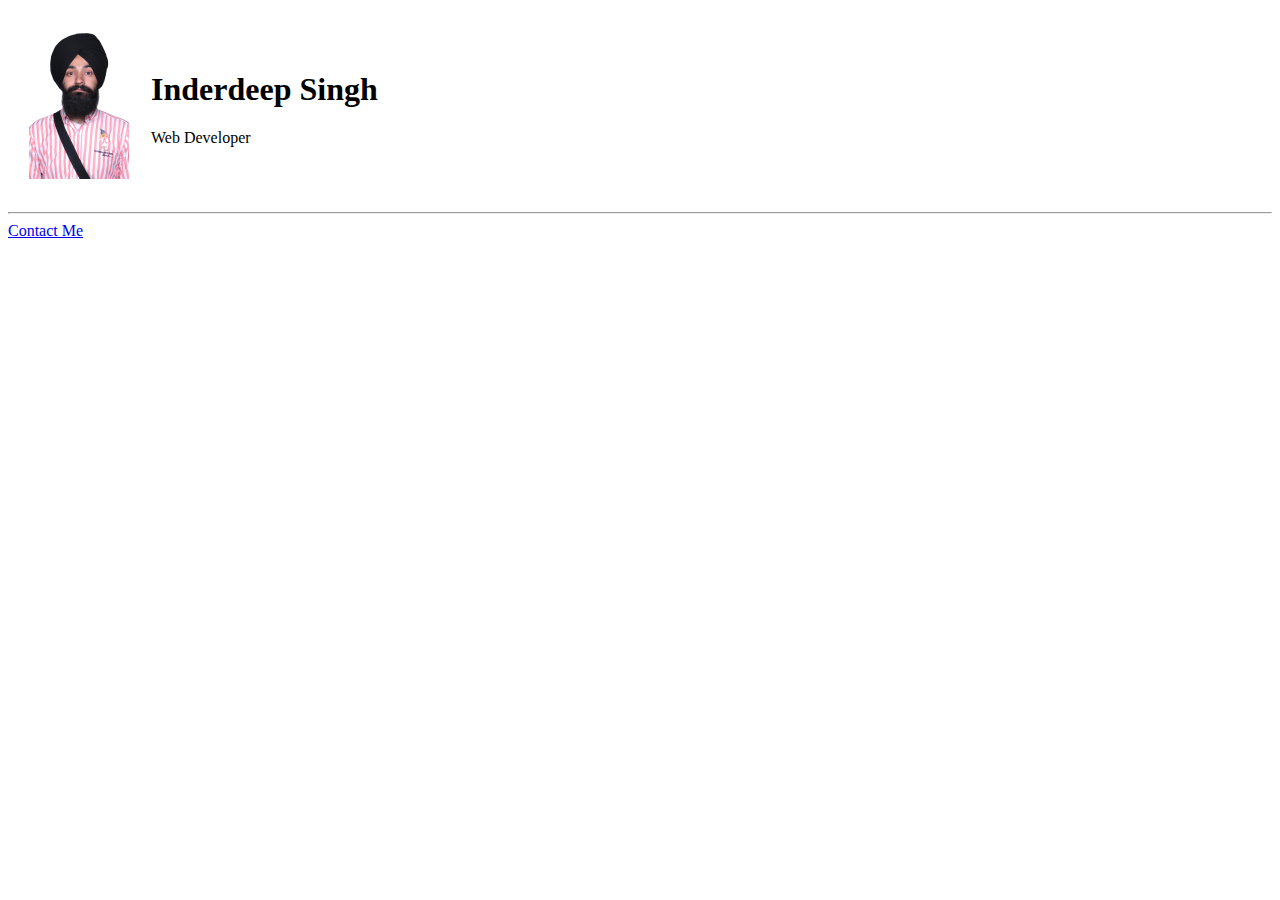
==== index.html @ 8b5bd979 "initial commit" ====
<!DOCTYPE html>
<html lang="en">
<head>
    <meta charset="UTF-8">
    <meta http-equiv="X-UA-Compatible" content="IE=edge">
    <meta name="viewport" content="width=device-width, initial-scale=1.0">
    <title>Personal Site</title>
</head>
<body>
    <table cellspacing="20">
      <tr>
        <td>
          <img src="pic.jpg" height="150" alt="profile pic">
        </td>
        <td>
          <h1>Inderdeep Singh</h1>
          <p>Web Developer</p>
        </td>
      </tr>
    </table>
    <hr>
    <a href="contact.html">Contact Me</a>
</body>
</html>
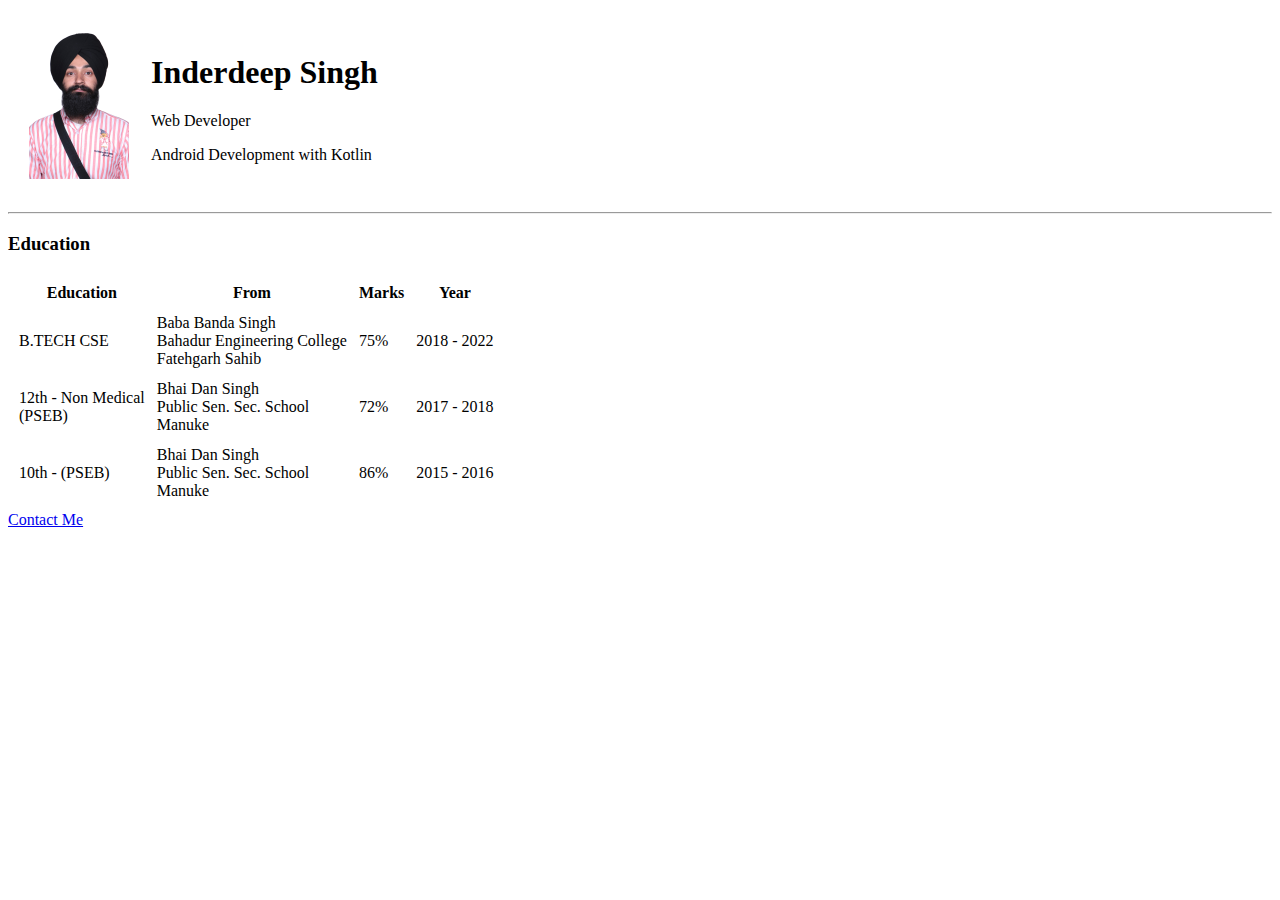
==== commit da5fa096: "education update" ====
--- a/index.html
+++ b/index.html
@@ -15,10 +15,36 @@
         <td>
           <h1>Inderdeep Singh</h1>
           <p>Web Developer</p>
+          <p>Android Development with Kotlin</p>
         </td>
       </tr>
     </table>
     <hr>
+    <h3>Education</h3>
+    <table cellspacing="10">
+      <tr>
+        <th>Education</th>
+        <th>From</th>
+        <th>Marks</th>
+        <th>Year</th>
+      </tr>
+      <tr>
+        <td>B.TECH CSE</td>
+        <td>Baba Banda Singh <br>Bahadur Engineering College <br>Fatehgarh Sahib</td>
+        <td>75%</td>
+        <td>2018 - 2022</td>
+      </tr>
+      <tr>
+        <td>12th - Non Medical <br>(PSEB)</td>
+        <td>Bhai Dan Singh <br>Public Sen. Sec. School <br>Manuke </td>
+        <td>72%</td>
+        <td>2017 - 2018</td>
+      </tr>
+      <td>10th - (PSEB)</td>
+      <td>Bhai Dan Singh <br>Public Sen. Sec. School <br>Manuke</td>
+      <td>86%</td>
+      <td>2015 - 2016</td>
+    </table>
     <a href="contact.html">Contact Me</a>
 </body>
 </html>
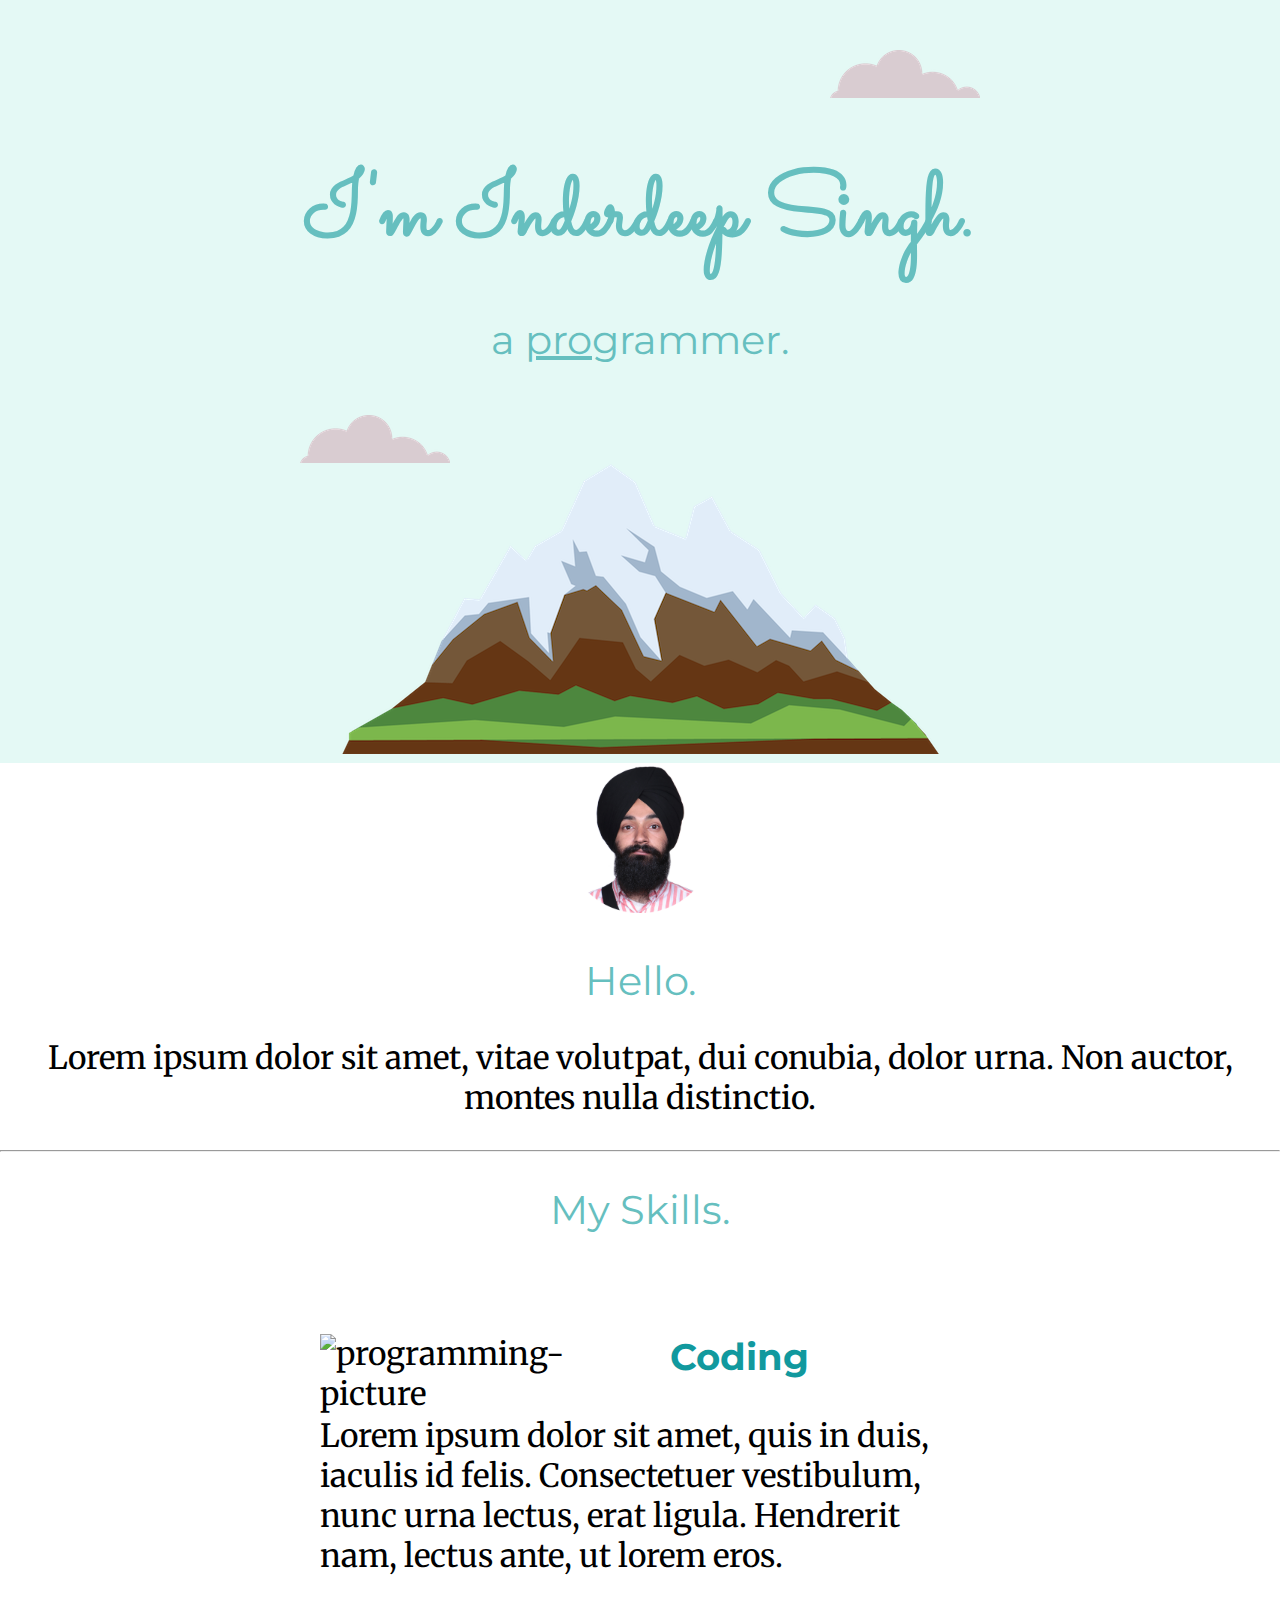
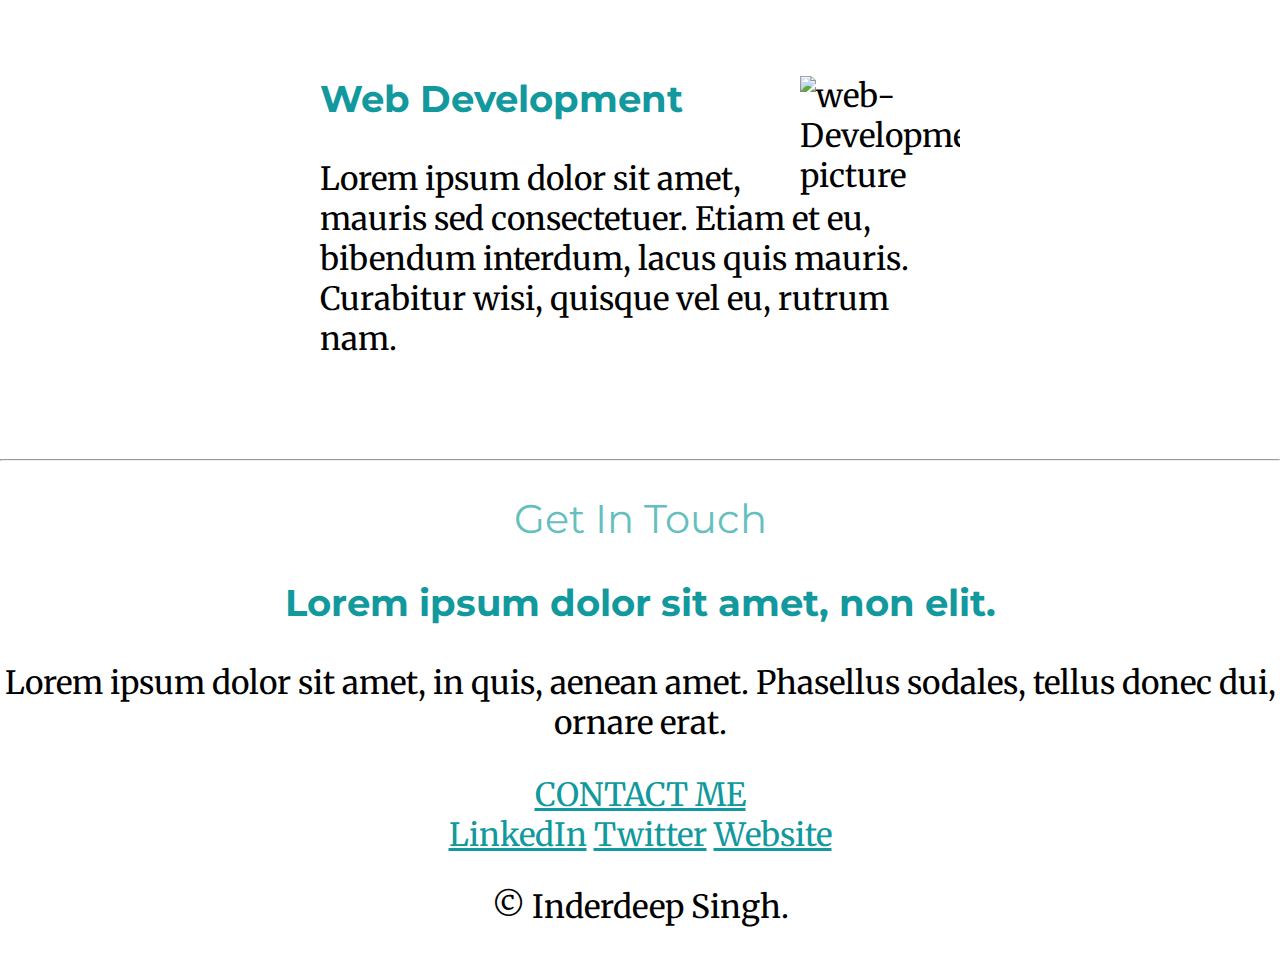
==== commit ec6045f9: "updated-cv" ====
--- a/index.html
+++ b/index.html
@@ -1,50 +1,61 @@
-<!DOCTYPE html>
-<html lang="en">
-<head>
-    <meta charset="UTF-8">
-    <meta http-equiv="X-UA-Compatible" content="IE=edge">
-    <meta name="viewport" content="width=device-width, initial-scale=1.0">
-    <title>Personal Site</title>
-</head>
-<body>
-    <table cellspacing="20">
-      <tr>
-        <td>
-          <img src="pic.jpg" height="150" alt="profile pic">
-        </td>
-        <td>
-          <h1>Inderdeep Singh</h1>
-          <p>Web Developer</p>
-          <p>Android Development with Kotlin</p>
-        </td>
-      </tr>
-    </table>
-    <hr>
-    <h3>Education</h3>
-    <table cellspacing="10">
-      <tr>
-        <th>Education</th>
-        <th>From</th>
-        <th>Marks</th>
-        <th>Year</th>
-      </tr>
-      <tr>
-        <td>B.TECH CSE</td>
-        <td>Baba Banda Singh <br>Bahadur Engineering College <br>Fatehgarh Sahib</td>
-        <td>75%</td>
-        <td>2018 - 2022</td>
-      </tr>
-      <tr>
-        <td>12th - Non Medical <br>(PSEB)</td>
-        <td>Bhai Dan Singh <br>Public Sen. Sec. School <br>Manuke </td>
-        <td>72%</td>
-        <td>2017 - 2018</td>
-      </tr>
-      <td>10th - (PSEB)</td>
-      <td>Bhai Dan Singh <br>Public Sen. Sec. School <br>Manuke</td>
-      <td>86%</td>
-      <td>2015 - 2016</td>
-    </table>
-    <a href="contact.html">Contact Me</a>
-</body>
-</html>
+<!DOCTYPE html>
+<html lang="en" dir="ltr">
+  <head>
+    <meta charset="utf-8">
+    <title>Inderdeep Singh</title>
+    <link rel="stylesheet" href="css/styles.css">
+    <link rel="icon" href="favicon.ico">
+    <link rel="preconnect" href="https://fonts.googleapis.com">
+<link rel="preconnect" href="https://fonts.gstatic.com" crossorigin>
+<link href="https://fonts.googleapis.com/css2?family=Merriweather&family=Montserrat&family=Sacramento&display=swap" rel="stylesheet">
+  </head>
+  <body>
+    <div class="topContainer">
+      <img class="top-cloud" src="images/cloud.png" alt="cloud-img">
+      <h1>I'm Inderdeep Singh.</h1>
+      <h2>a <span class="programmer-text">pro</span>grammer.</h2>
+      <img class="bottom-cloud" src="images/cloud.png" alt="cloud-img">
+      <img src="images/mountain.png" alt="mountain-img">
+
+    </div>
+
+    <div class="middle-container">
+      <div class="profile">
+        <img class="profile-picture" src="images/pic-modified.png"  alt="profile-picture">
+        <h2>Hello.</h2>
+        <p>Lorem ipsum dolor sit amet, vitae volutpat, dui conubia, dolor urna. Non auctor, montes nulla distinctio.</p>
+      </div>
+      <hr>
+      <div class="skills">
+        <h2>My Skills.</h2>
+        <div class="skill-row">
+          <img class="code-img" src="https://media1.giphy.com/media/WFZvB7VIXBgiz3oDXE/giphy.gif?cid=ecf05e47g5khganwallcwwo84489vayexanlkqhp1gco9btz&rid=giphy.gif&ct=s"  alt="programming-picture">
+          <h3>Coding</h3>
+          <p>Lorem ipsum dolor sit amet, quis in duis, iaculis id felis. Consectetuer vestibulum, nunc urna lectus, erat ligula. Hendrerit nam, lectus ante, ut lorem eros.</p>
+        </div>
+        <div class="skill-row">
+          <img class="web-img" src="https://media3.giphy.com/media/YULPJoecGetvtOm1H0/giphy.gif?cid=ecf05e47jyha15tdwab6o9l3su6p1tfaw1n2h193bg5rbhxk&rid=giphy.gif&ct=s" alt="web-Development-picture">
+          <h3>Web Development</h3>
+          <p>Lorem ipsum dolor sit amet, mauris sed consectetuer. Etiam et eu, bibendum interdum, lacus quis mauris. Curabitur wisi, quisque vel eu, rutrum nam.</p>
+        </div>
+      </div>
+      <hr>
+      <div class="contact-me">
+        <h2>Get In Touch</h2>
+        <h3>Lorem ipsum dolor sit amet, non elit.</h3>
+        <p>Lorem ipsum dolor sit amet, in quis, aenean amet. Phasellus sodales, tellus donec dui, ornare erat.</p>
+        <a class="btn" href="mailto:inderdeep480@email.com">CONTACT ME</a>
+      </div>
+    </div>
+
+
+    <div class="bottom-container">
+      <a class="footer-link" href="https://www.linkedin.com/">LinkedIn</a>
+      <a class="footer-link" href="https://twitter.com/">Twitter</a>
+      <a class="footer-link" href="https://www.appbrewery.co/">Website</a>
+      <p>© Inderdeep Singh.</p>
+    </div>
+
+
+  </body>
+</html>
--- a/css/styles.css
+++ b/css/styles.css
@@ -0,0 +1,86 @@
+
+
+
+body{
+  margin: 0;
+  text-align: center;
+  font-size: 200%;
+  font-family: 'Merriweather', serif;
+}
+
+a{
+  color: #11999E;
+}
+
+h1{
+  margin: 50px auto 0 auto;
+  color: #66BFBF;
+  font-size: 5.625rem ;
+  font-family: 'Sacramento', cursive;
+}
+
+h2{
+  color: #66BFBF;
+  font-size: 2.5rem;
+  font-weight: normal;
+  font-family: 'Montserrat', sans-serif;
+}
+
+h3{
+  color: #11999E;
+  font-family: 'Montserrat', sans-serif;
+}
+
+.profile-picture{
+width:150px;
+}
+
+
+.topContainer{
+  background-color: #E4F9F5;
+  position: relative;
+  padding-top: 100px;
+}
+
+.middleContainer{
+
+}
+
+.bottomContainer{
+
+}
+
+.code-img{
+  width: 50%;
+  float: left;
+  margin-right: 30px;
+}
+
+.web-img{
+  width: 25%;
+  float: right;
+  margin-left: 30px;
+}
+
+.skill-row{
+  width: 50%;
+  margin: 100px auto 100px auto;
+  text-align: left;
+  
+}
+
+.programmer-text{
+  text-decoration: underline;
+}
+
+.top-cloud{
+position: absolute;
+right: 300px;
+top: 50px;
+}
+
+.bottom-cloud{
+  position: absolute;
+  left: 300px;
+  bottom: 300px;
+}
